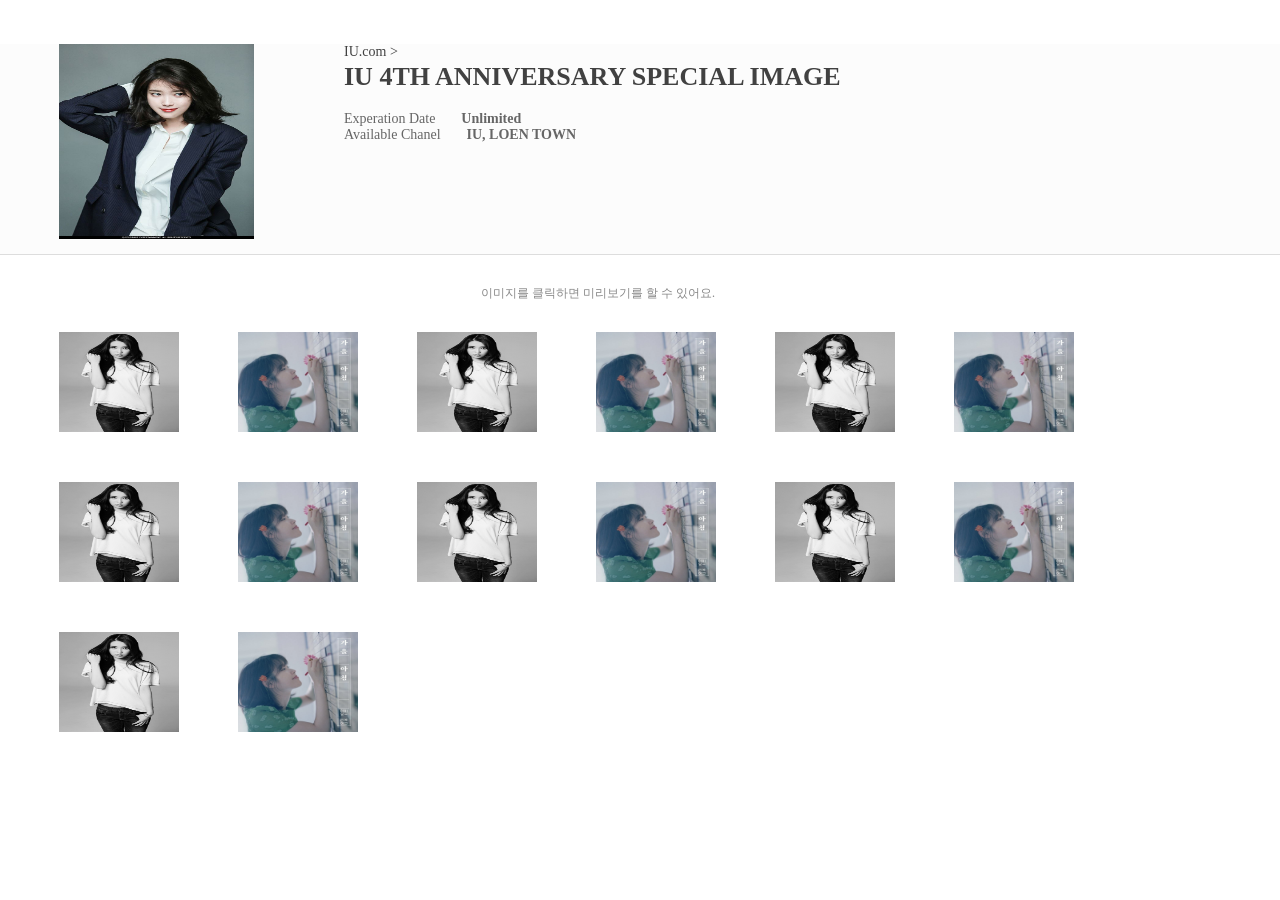
==== day_02/promotion_iu/float.html @ 009ef1ec "[day02] 아이유갤러리 단계 추가" ====
<!DOCTYPE html>
<html lang="ko">
<head>
    <meta charset="UTF-8">
    <title>float_2 practice</title>
    <link rel="stylesheet" href="float.css">
</head>
<body>
    <div class="wrap">
        <div class="header">
            <div class="wrapper">
                <div class="sec_left">
                    <a href="#" title="메인모델이동">
                        <img src="img/profile_main.jpg" width="195" height="195" alt="메인모델 이미지">
                    </a>
                </div>
                <div class="sec_right">
                    <a href="#" class="iu_link" title="IU페이지 이동">IU.com > </a>
                    <h1><a href="#" class="title_text" title="4주년페이지 이동">IU 4TH ANNIVERSARY SPECIAL IMAGE</a></h1>

                    <div class="detail_text">
                        <div class="group_text">
                            <span class="text_title">Experation Date</span>
                            <strong class="text_content">Unlimited</strong>
                        </div>
                        <div class="group_text">
                            <span class="text_title">Available Chanel</span>
                            <strong class="text_content">IU, LOEN TOWN</strong>
                        </div>
                    </div>
                </div>
            </div>
        </div>
        <div class="content">
            <div class="wrapper">
                <a href="#" class="pre_sticker" title="이미지 미리보기">이미지를 클릭하면 미리보기를 할 수 있어요.</a>
                <ul class="grid_1 grid">
                    <li><a href="#" title="모델1페이지이동"><img src="img/img_1.jpg" width="120" height="100" alt="모델이미지1_1"></a></li>
                    <li><a href="#" title="모델2페이지이동"><img src="img/img_2.jpg" width="120" height="100" alt="모델이미지1_2"></a></li>
                    <li><a href="#" title="모델1페이지이동"><img src="img/img_1.jpg" width="120" height="100" alt="모델이미지1_1"></a></li>
                    <li><a href="#" title="모델2페이지이동"><img src="img/img_2.jpg" width="120" height="100" alt="모델이미지1_2"></a></li>
                    <li><a href="#" title="모델1페이지이동"><img src="img/img_1.jpg" width="120" height="100" alt="모델이미지1_1"></a></li>
                    <li><a href="#" title="모델2페이지이동"><img src="img/img_2.jpg" width="120" height="100" alt="모델이미지1_2"></a></li>
                    <li><a href="#" title="모델1페이지이동"><img src="img/img_1.jpg" width="120" height="100" alt="모델이미지1_1"></a></li>
                    <li><a href="#" title="모델2페이지이동"><img src="img/img_2.jpg" width="120" height="100" alt="모델이미지1_2"></a></li>
                    <li><a href="#" title="모델1페이지이동"><img src="img/img_1.jpg" width="120" height="100" alt="모델이미지1_1"></a></li>
                    <li><a href="#" title="모델2페이지이동"><img src="img/img_2.jpg" width="120" height="100" alt="모델이미지1_2"></a></li>
                    <li><a href="#" title="모델1페이지이동"><img src="img/img_1.jpg" width="120" height="100" alt="모델이미지1_1"></a></li>
                    <li><a href="#" title="모델2페이지이동"><img src="img/img_2.jpg" width="120" height="100" alt="모델이미지1_2"></a></li>
                    <li><a href="#" title="모델1페이지이동"><img src="img/img_1.jpg" width="120" height="100" alt="모델이미지1_1"></a></li>
                    <li><a href="#" title="모델2페이지이동"><img src="img/img_2.jpg" width="120" height="100" alt="모델이미지1_2"></a></li>
                </ul>
            </div>
        </div>
    </div>
</body>
</html>
---- day_02/promotion_iu/float.css ----
@charset "UTF-8";

/* CSS RESET */

body, h1, h2, h3, p, ul {
    margin: 0; padding: 0;
}

ul {
    list-style: none;
}

a {
    color: #000;
    text-decoration: none;
}

img {
    vertical-align: top;
    border: 0;
}

body {
    background-color: #fff;
    font-size: 14px;
    font-weight: normal;
}


/* box model */
.wrapper {
    overflow: hidden;
    width: 1196px;
}

/* header css */
.header {
    height: 210px;
    margin: 44px auto 0;
    background-color: #fcfcfc;
    border-bottom: 1px solid #ddd;
}

.header .sec_left{
    float: left;
    width: 195px;
    margin-left: 59px;
}

.header .sec_right {
    float: left;
    width: 500px;
    margin-left: 90px;
}

.sec_right .iu_link {
    font-size: 14px;
    color: #414141;
    font-weight: normal;
    margin-bottom: 10px;
}

.sec_right .title_text {
    font-size: 26px;
    font-weight: bold;
    color: #414141;
}

.sec_right .detail_text {
    margin-top: 19px
}

.sec_right .detail_text .group_text {
    overflow: hidden;
    color: #666666;
}

.sec_right .detail_text .text_title {
    float: left;
}

.sec_right .detail_text .text_content {
    float: left;
    margin-left: 26px;
}


/* content css */

.content .pre_sticker {
    display: block;
    text-align: center;
    margin: 30px 0;
    font-size: 12px;
    color: #888888;
}

/* content grid layout */

.content .grid:after {
    display: block;
    content: "";
    clear: both;
}

.content .grid li {
    float: left;
    margin-left: 59px;
    margin-bottom: 50px;
}
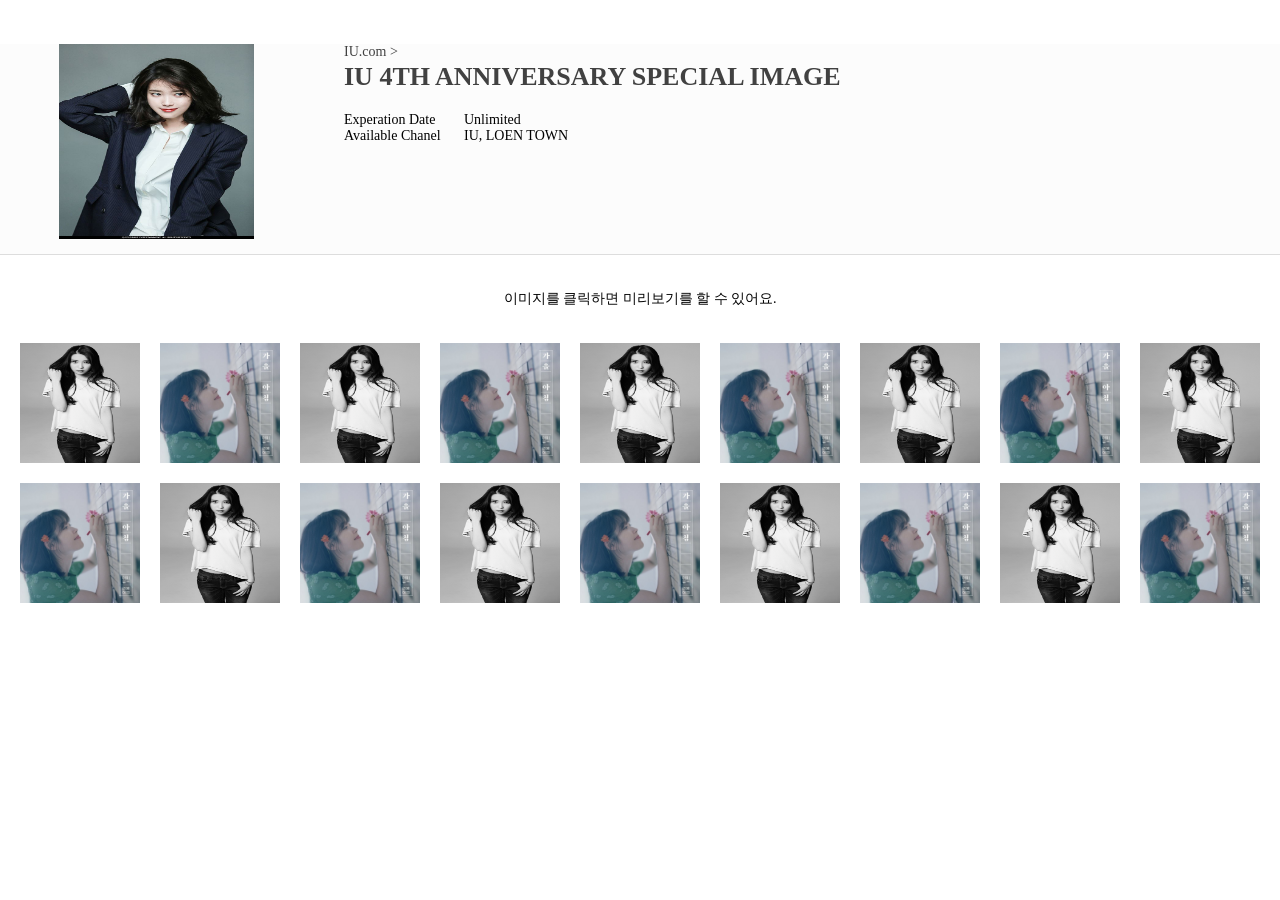
==== commit fd284292: "[day04] 하루 프로필 카드 예제  추가" ====
--- a/day_02/promotion_iu/float.html
+++ b/day_02/promotion_iu/float.html
@@ -17,39 +17,128 @@
                 <div class="sec_right">
                     <a href="#" class="iu_link" title="IU페이지 이동">IU.com > </a>
                     <h1><a href="#" class="title_text" title="4주년페이지 이동">IU 4TH ANNIVERSARY SPECIAL IMAGE</a></h1>
-
                     <div class="detail_text">
                         <div class="group_text">
                             <span class="text_title">Experation Date</span>
-                            <strong class="text_content">Unlimited</strong>
+                            <em class="text_content">Unlimited</em>
                         </div>
                         <div class="group_text">
                             <span class="text_title">Available Chanel</span>
-                            <strong class="text_content">IU, LOEN TOWN</strong>
+                            <em class="text_content">IU, LOEN TOWN</em>
                         </div>
                     </div>
                 </div>
             </div>
         </div>
+        <!-- <div class="content">
+            <div class="link_area">
+                <a href="#" class="link">이미지를 클릭하면 미리보기를 할 수 있어요.</a>
+            </div>
+            <ul class="grid">
+                <li class="item">
+                    <a href="#" title="아이유1번 갤러리 이동"><img src="img/img_1.jpg" alt="아이유 프로필 이미지" width="120" height="120"></a>
+                </li>
+                <li class="item">
+                    <a href="#" title="아이유1번 갤러리 이동"><img src="img/img_2.jpg" alt="아이유 프로필 이미지" width="120" height="120"></a>
+                </li>
+            </ul>
+        </div> -->
         <div class="content">
-            <div class="wrapper">
-                <a href="#" class="pre_sticker" title="이미지 미리보기">이미지를 클릭하면 미리보기를 할 수 있어요.</a>
-                <ul class="grid_1 grid">
-                    <li><a href="#" title="모델1페이지이동"><img src="img/img_1.jpg" width="120" height="100" alt="모델이미지1_1"></a></li>
-                    <li><a href="#" title="모델2페이지이동"><img src="img/img_2.jpg" width="120" height="100" alt="모델이미지1_2"></a></li>
-                    <li><a href="#" title="모델1페이지이동"><img src="img/img_1.jpg" width="120" height="100" alt="모델이미지1_1"></a></li>
-                    <li><a href="#" title="모델2페이지이동"><img src="img/img_2.jpg" width="120" height="100" alt="모델이미지1_2"></a></li>
-                    <li><a href="#" title="모델1페이지이동"><img src="img/img_1.jpg" width="120" height="100" alt="모델이미지1_1"></a></li>
-                    <li><a href="#" title="모델2페이지이동"><img src="img/img_2.jpg" width="120" height="100" alt="모델이미지1_2"></a></li>
-                    <li><a href="#" title="모델1페이지이동"><img src="img/img_1.jpg" width="120" height="100" alt="모델이미지1_1"></a></li>
-                    <li><a href="#" title="모델2페이지이동"><img src="img/img_2.jpg" width="120" height="100" alt="모델이미지1_2"></a></li>
-                    <li><a href="#" title="모델1페이지이동"><img src="img/img_1.jpg" width="120" height="100" alt="모델이미지1_1"></a></li>
-                    <li><a href="#" title="모델2페이지이동"><img src="img/img_2.jpg" width="120" height="100" alt="모델이미지1_2"></a></li>
-                    <li><a href="#" title="모델1페이지이동"><img src="img/img_1.jpg" width="120" height="100" alt="모델이미지1_1"></a></li>
-                    <li><a href="#" title="모델2페이지이동"><img src="img/img_2.jpg" width="120" height="100" alt="모델이미지1_2"></a></li>
-                    <li><a href="#" title="모델1페이지이동"><img src="img/img_1.jpg" width="120" height="100" alt="모델이미지1_1"></a></li>
-                    <li><a href="#" title="모델2페이지이동"><img src="img/img_2.jpg" width="120" height="100" alt="모델이미지1_2"></a></li>
-                </ul>
+            <div class="link_area">
+                <a href="#" class="link">이미지를 클릭하면 미리보기를 할 수 있어요.</a>
+            </div>
+            <div class="grid">
+                <!-- 요소 하나하나 -->
+                <div class="item">
+                    <a href="#">
+                        <img src="img/img_1.jpg" width="120" height="120" alt="아이유 갤러리 1번 사진">
+                    </a>
+                </div>
+                <div class="item">
+                    <a href="#">
+                        <img src="img/img_2.jpg" width="120" height="120" alt="아이유 갤러리 1번 사진">
+                    </a>
+                </div>
+                <div class="item">
+                    <a href="#">
+                        <img src="img/img_1.jpg" width="120" height="120" alt="아이유 갤러리 1번 사진">
+                    </a>
+                </div>
+                <div class="item">
+                    <a href="#">
+                        <img src="img/img_2.jpg" width="120" height="120" alt="아이유 갤러리 1번 사진">
+                    </a>
+                </div>
+                <div class="item">
+                    <a href="#">
+                        <img src="img/img_1.jpg" width="120" height="120" alt="아이유 갤러리 1번 사진">
+                    </a>
+                </div>
+                <div class="item">
+                    <a href="#">
+                        <img src="img/img_2.jpg" width="120" height="120" alt="아이유 갤러리 1번 사진">
+                    </a>
+                </div>
+                <div class="item">
+                    <a href="#">
+                        <img src="img/img_1.jpg" width="120" height="120" alt="아이유 갤러리 1번 사진">
+                    </a>
+                </div>
+                <div class="item">
+                    <a href="#">
+                        <img src="img/img_2.jpg" width="120" height="120" alt="아이유 갤러리 1번 사진">
+                    </a>
+                </div>
+                <div class="item">
+                    <a href="#">
+                        <img src="img/img_1.jpg" width="120" height="120" alt="아이유 갤러리 1번 사진">
+                    </a>
+                </div>
+                <div class="item">
+                    <a href="#">
+                        <img src="img/img_2.jpg" width="120" height="120" alt="아이유 갤러리 1번 사진">
+                    </a>
+                </div>
+                <div class="item">
+                    <a href="#">
+                        <img src="img/img_1.jpg" width="120" height="120" alt="아이유 갤러리 1번 사진">
+                    </a>
+                </div>
+                <div class="item">
+                    <a href="#">
+                        <img src="img/img_2.jpg" width="120" height="120" alt="아이유 갤러리 1번 사진">
+                    </a>
+                </div>
+                <div class="item">
+                    <a href="#">
+                        <img src="img/img_1.jpg" width="120" height="120" alt="아이유 갤러리 1번 사진">
+                    </a>
+                </div>
+                <div class="item">
+                    <a href="#">
+                        <img src="img/img_2.jpg" width="120" height="120" alt="아이유 갤러리 1번 사진">
+                    </a>
+                </div>
+                <div class="item">
+                    <a href="#">
+                        <img src="img/img_1.jpg" width="120" height="120" alt="아이유 갤러리 1번 사진">
+                    </a>
+                </div>
+                <div class="item">
+                    <a href="#">
+                        <img src="img/img_2.jpg" width="120" height="120" alt="아이유 갤러리 1번 사진">
+                    </a>
+                </div>
+                <div class="item">
+                    <a href="#">
+                        <img src="img/img_1.jpg" width="120" height="120" alt="아이유 갤러리 1번 사진">
+                    </a>
+                </div>
+                <div class="item">
+                    <a href="#">
+                        <img src="img/img_2.jpg" width="120" height="120" alt="아이유 갤러리 1번 사진">
+                    </a>
+                </div>
             </div>
         </div>
     </div>
--- a/day_02/promotion_iu/float.css
+++ b/day_02/promotion_iu/float.css
@@ -25,6 +25,11 @@
     font-size: 14px;
     font-weight: normal;
 }
+
+em {
+    font-style: normal;
+}
+
 
 
 /* box model */
@@ -66,7 +71,7 @@
     color: #414141;
 }
 
-.sec_right .detail_text {
+/* .sec_right .detail_text {
     margin-top: 19px
 }
 
@@ -82,22 +87,39 @@
 .sec_right .detail_text .text_content {
     float: left;
     margin-left: 26px;
+} */
+
+.detail_text {
+    margin-top: 20px;
+}
+
+.detail_text .group_text {
+    overflow: hidden;
+}
+
+.detail_text .text_title {
+    float: left;
+    width: 120px;
+}
+
+.detail_text .text_content {
+    float: left;
 }
 
 
 /* content css */
 
-.content .pre_sticker {
+/* .content .pre_sticker {
     display: block;
     text-align: center;
     margin: 30px 0;
     font-size: 12px;
     color: #888888;
-}
+} */
 
 /* content grid layout */
 
-.content .grid:after {
+/* .content .grid:after {
     display: block;
     content: "";
     clear: both;
@@ -107,4 +129,48 @@
     float: left;
     margin-left: 59px;
     margin-bottom: 50px;
+} */
+
+
+.content .link_area {
+    text-align: center;
+
 }
+
+.content .link_area .link {
+    display: block;
+    padding: 35px 0;
+}
+
+/* .grid {
+    overflow: hidden;
+}
+
+.grid .item {
+    float: left;
+    width: 120px;
+    height: 120px;
+    margin: 0 0 15px 15px;
+}
+
+.content .link_area {
+    text-align: center;
+}
+
+.content .link_area .link {
+    display: block;
+    padding: 20px 0;
+} */
+
+.grid {
+    /* overflow: hidden; */
+    font-size: 0;
+}
+
+.grid .item {
+    /* float: left; */
+    display: inline-block;
+    width: 120px;
+    height: 120px;
+    margin: 0 0 20px 20px;
+}
